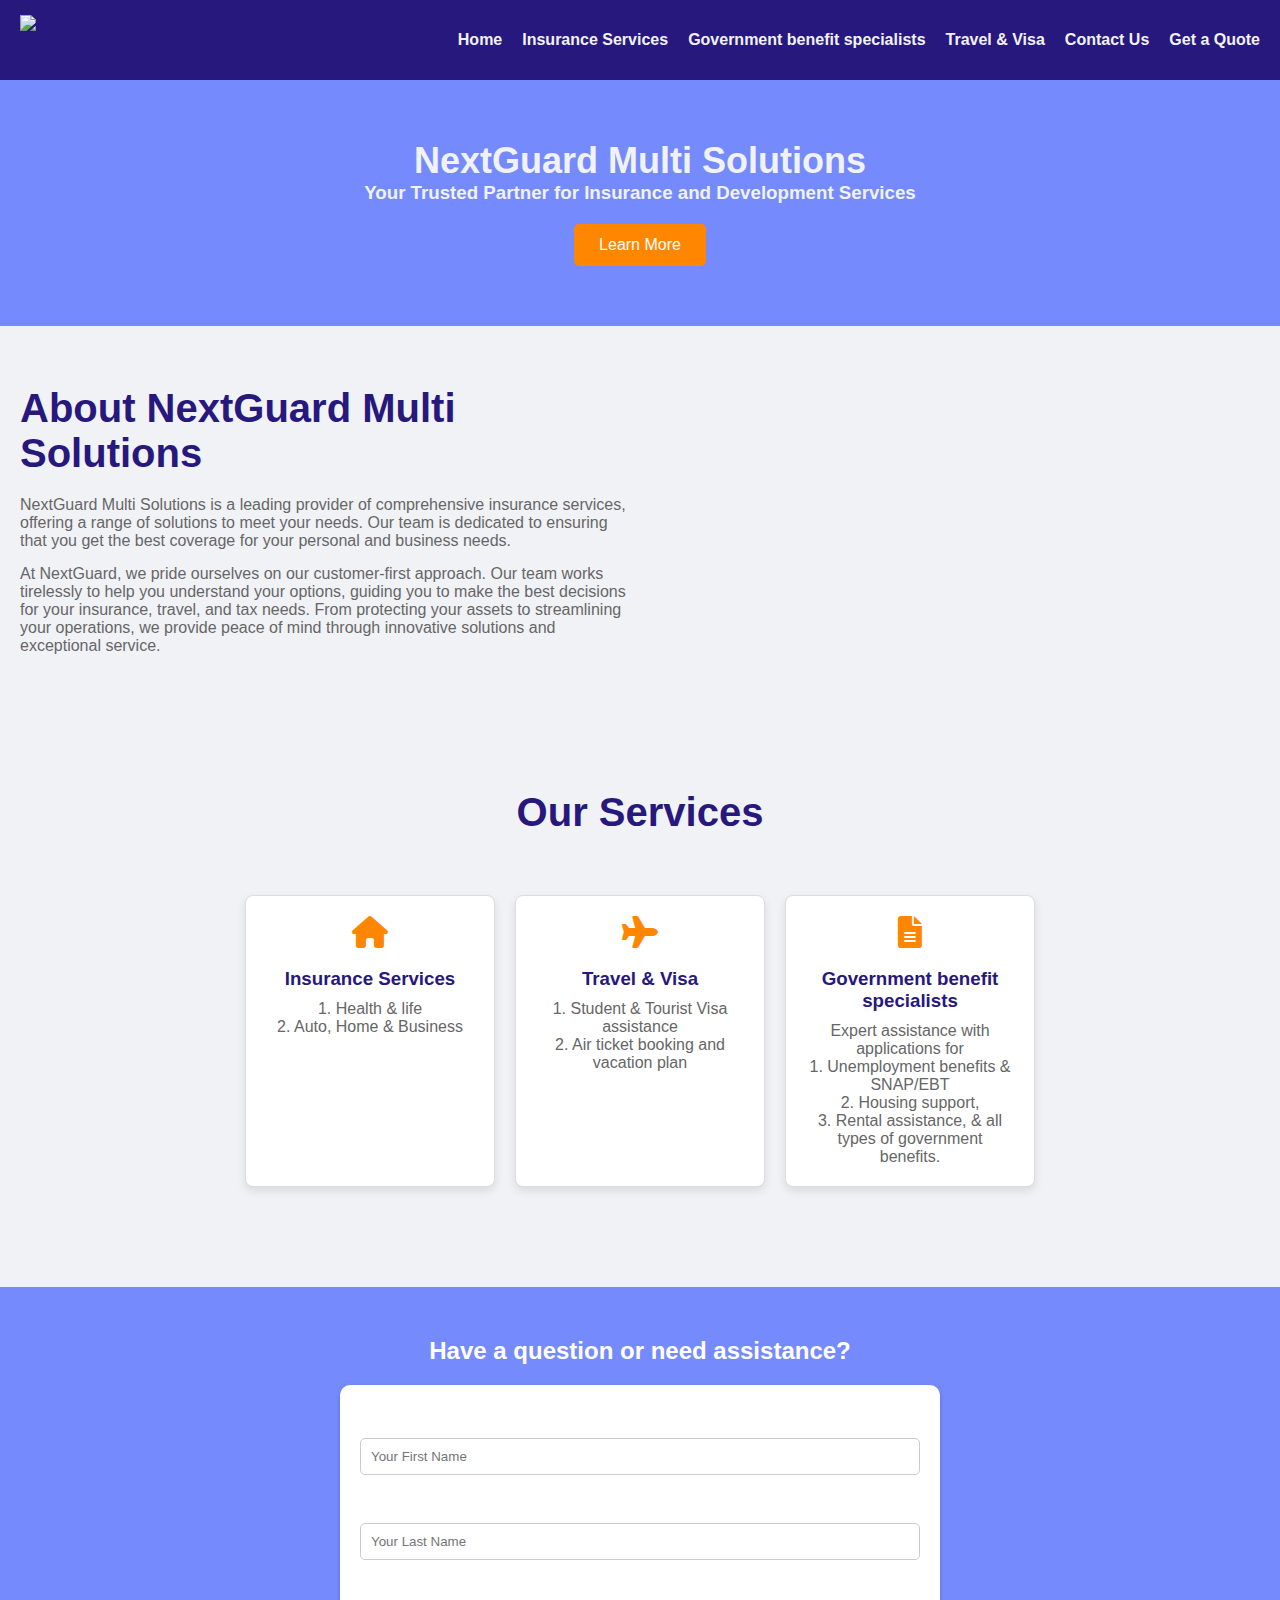
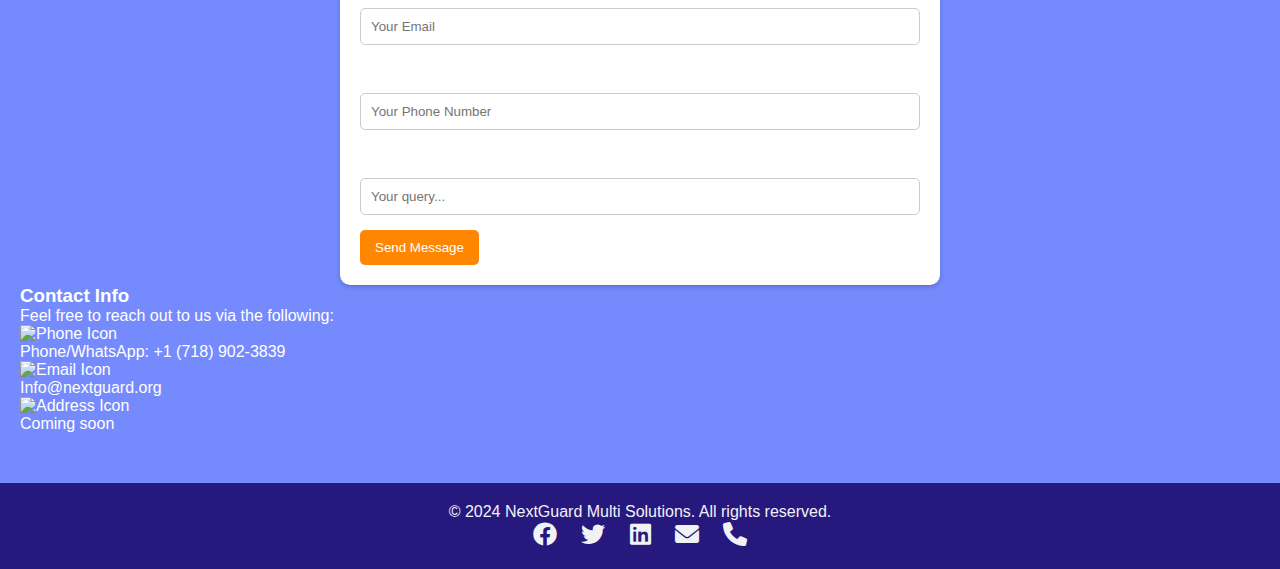
==== index.html @ 37e832e3 "Update index.html" ====
<!DOCTYPE html>
<html lang="en">

<head>
    <meta charset="UTF-8">
    <meta name="viewport" content="width=device-width, initial-scale=1.0">
    <title>NextGuard Multi Solutions</title>
    <link rel="stylesheet" href="styles.css">
    <link rel="stylesheet" href="https://cdnjs.cloudflare.com/ajax/libs/font-awesome/6.0.0-beta3/css/all.min.css">
</head>

<body>
    <!-- Header -->
    <header>
        <img src="/Users/arifulislam/Desktop/Imran Zihadi/second/logo/logo1.jpg" alt="NextGuard Logo" class="logo">

        <nav>
            <ul>
                <li><a href="#home">Home</a></li>
                <li><a href="file:///Users/arifulislam/Desktop/Imran%20Zihadi/second/insurance-services.html">Insurance
                        Services</a>
                    <ul class="dropdown">
                        <li><a href="file:///Users/arifulislam/Desktop/Imran%20Zihadi/second/insurance-services.html">Property
                                & Casualty</a></li>
                        <li><a href="file:///Users/arifulislam/Desktop/Imran%20Zihadi/second/insurance-services.html">Life
                                & Health</a></li>
                        <li><a href="#service3">Other services</a></li>
                    </ul>
                </li>
                <li><a href="#">Government benefit specialists
                    </a></li>
                <li>
                    <a href="file:///Users/arifulislam/Desktop/Imran%20Zihadi/second/travel.html">Travel & Visa</a>
                </li>
                <li><a href="#contact">Contact Us</a></li>
                <li><a href="#quote">Get a Quote</a></li>
            </ul>
        </nav>
    </header>

    <!-- Hero Section -->
    <section class="hero">
        <h1>NextGuard Multi Solutions</h1>
        <h3>Your Trusted Partner for Insurance and Development Services</h3>
        <a href="#services" class="btn-primary">Learn More</a>
    </section>

    <!-- About Us Section -->
    <section id="about-us" class="about-us">
        <div class="about-content">
            <div class="about-text">
                <h2>About NextGuard Multi Solutions</h2>
                <p>NextGuard Multi Solutions is a leading provider of comprehensive insurance services, offering a range
                    of solutions to meet your needs. Our team is dedicated to ensuring that you get the best coverage
                    for your personal and business needs.</p>
                <p>At NextGuard, we pride ourselves on our customer-first approach. Our team works tirelessly to help
                    you understand your options, guiding you to make the best decisions for your insurance, travel, and
                    tax needs. From protecting your assets to streamlining your operations, we provide peace of mind
                    through innovative solutions and exceptional service.</p>
            </div>
            <div class="about-image">

            </div>
        </div>
    </section>

    <!-- Services Section -->
    <section id="services">
        <h2>Our Services</h2>
        <div class="services-grid">
            <div class="service">
                <i class="fas fa-home"></i>
                <h3>Insurance Services</h3>
                <p>1. Health & life <br> 2. Auto, Home & Business</p>

            </div>

            <div class="service">
                <i class="fas fa-plane"></i>
                <h3>Travel & Visa</h3>
                <p>1. Student & Tourist Visa assistance <br> 2. Air ticket booking and vacation plan</p>

            </div>
            <div class="service">
                <i class="fas fa-file-alt"></i>
                <h3>Government benefit specialists</h3>
                <p>Expert assistance with applications for <br> 1. Unemployment benefits & SNAP/EBT <br> 2. Housing
                    support, <br>
                    3.
                    Rental
                    assistance, & all types of government benefits.</p>
            </div>
        </div>
    </section>


    <!-- Contact Us Section -->
    <section id="contact" class="section contact">
        <div class="container">
            <h2>Have a question or need assistance?</h2>
            <div class="contact-wrapper">
                <!-- Contact Form -->
                <div class="contact-form">
                    <form action="https://api.web3forms.com/submit" method="POST" class="form">
                        <input type="hidden" name="access_key" value="b36d9634-ead4-4b53-970e-d5a466cf0b3f">

                        <!-- Name Fields -->
                        <div class="form-group">
                            <label for="name">First Name:</label>
                            <input type="text" id="name" name="name" placeholder="Your First Name" required>
                        </div>
                        <div class="form-group">
                            <label for="last-name">Last Name:</label>
                            <input type="text" id="last-name" name="last_name" placeholder="Your Last Name" required>
                        </div>

                        <!-- Contact Information -->
                        <div class="form-group">
                            <label for="email">Email:</label>
                            <input type="email" id="email" name="email" placeholder="Your Email" required>
                        </div>
                        <div class="form-group">
                            <label for="phone">Phone:</label>
                            <input type="tel" id="phone" name="phone" placeholder="Your Phone Number">
                        </div>
                        <div class="form-group">
                            <label for="message">What do you have in mind?</label>
                            <input type="text" id="query" name="query" placeholder="Your query...">
                        </div>

                        <!-- Submit Button -->
                        <button type="submit" class="submit-btn">Send Message</button>
                    </form>
                </div>

                <!-- Contact Info Sidebar -->
                <div class="contact-info">
                    <h3>Contact Info</h3>
                    <p>Feel free to reach out to us via the following:</p>
                    <div class="contact-details">
                        <div class="contact-item">
                            <img src="https://workik-widget-assets.s3.amazonaws.com/widget-assets/images/ET21.jpg"
                                alt="Phone Icon">
                            <p>Phone/WhatsApp: +1 (718) 902-3839</p>
                        </div>
                        <div class="contact-item">
                            <img src="https://workik-widget-assets.s3.amazonaws.com/widget-assets/images/ET22.jpg"
                                alt="Email Icon">
                            <p>Info@nextguard.org</p>
                        </div>
                        <div class="contact-item">
                            <img src="https://workik-widget-assets.s3.amazonaws.com/widget-assets/images/ET23.jpg"
                                alt="Address Icon">
                            <p>Coming soon</p>
                        </div>
                    </div>
                </div>
            </div>
        </div>
    </section>



    <!-- Footer -->
    <footer>
        <p>&copy; 2024 NextGuard Multi Solutions. All rights reserved.</p>
        <div class="social-icons">
            <a href="https://www.facebook.com/bigbrother.01" target="_blank"><i class="fab fa-facebook"></i></a>
            <a href="#"><i class="fab fa-twitter"></i></a>
            <a href="https://www.linkedin.com/in/zihadi-imran-50335b57/"><i class="fab fa-linkedin"></i></a>
            <a href="mailto:Info@nextguard.org"><i class="fas fa-envelope"></i></a>
            <a href="tel:+17189023839"><i class="fas fa-phone"></i></a>


        </div>
    </footer>
</body>

</html>
---- styles.css ----
/* Global Styles */
* {
    margin: 0;
    padding: 0;
    box-sizing: border-box;
}

body {
    font-family: Arial, sans-serif;
    background-color: #f1f2f6;
    color: #27187e;
}

header {
    background-color: #27187e;
    padding: 15px 20px;
    display: flex;
    justify-content: space-between;
    align-items: center;
    position: sticky;
    top: 0;
}

.logo {
    height: 50px;
}

nav ul {
    list-style: none;
    display: flex;
    gap: 20px;
}

nav a {
    text-decoration: none;
    color: #f1f2f6;
    font-weight: bold;
}

nav a:hover {
    color: #ff8600;
}

nav .dropdown {
    display: none;
    position: absolute;
    background-color: #758bfd;
    padding: 10px;
    border-radius: 5px;
}

nav li:hover .dropdown {
    display: block;
    color: #ff8600;
}

.hero {
    text-align: center;
    padding: 60px 20px;
    background-color: #758bfd;
    color: #f1f2f6;
}

.hero h1 {
    font-size: 36px;
}

.btn-primary {
    padding: 12px 25px;
    background-color: #ff8600;
    color: #fff;
    border-radius: 5px;
    text-decoration: none;
    margin-top: 20px;
    display: inline-block;
}

.btn-primary:hover {
    background-color: #27187e;
    color: #f1f2f6;
}

/* About Us Section */
.about-us {
    padding: 60px 20px;
    background-color: #f1f2f6; /* Light background color */
}

.about-content {
    display: flex;
    align-items: center; /* Vertically center the content */
    justify-content: space-between; /* Space out the text and image */
    flex-wrap: wrap; /* Allow wrapping for smaller screens */
}

.about-text {
    flex: 1;
    padding-right: 20px; /* Space between text and image */
}

.about-text h2 {
    color: #27187e; /* Dark blue for the heading */
    font-size: 2.5em;
    margin-bottom: 20px;
}

.about-text p {
    color: #666; /* Gray for the description text */
    margin-bottom: 15px;
}

.about-image {
    flex: 1;
}

.about-image img {
    max-width: 100%; /* Responsive image */
    border-radius: 8px; /* Rounded corners for the image */
}


.services-grid {
    display: flex;
    justify-content: space-around;
    padding: 40px;
    background-color: #f1f2f6;
}

.service {
    text-align: center;
    width: 220px;
}

.service i {
    font-size: 50px;
    color: #27187e;
}

.btn-secondary {
    padding: 10px 20px;
    background-color: #ff8600;
    color: #fff;
    text-decoration: none;
    border-radius: 5px;
    margin-top: 10px;
    display: inline-block;
}

.btn-secondary:hover {
    background-color: #27187e;
    color: #f1f2f6;
}

.section {
    padding: 50px 20px;
    background-color: #f1f2f6; /* Light background for contrast */
}



/* Services Section */
#services {
    background-color: #f1f2f6; /* Light background color for contrast */
    padding: 60px 20px;
    text-align: center;
}

#services h2 {
    color: #27187e; /* Dark blue for the heading */
    font-size: 2.5em;
    margin-bottom: 20px;
}

.services-grid {
    display: flex;
    justify-content: center;
    flex-wrap: wrap; /* Allows items to wrap to the next line on smaller screens */
    gap: 20px; /* Space between service cards */
}

.service {
    background-color: #ffffff; /* White background for service cards */
    border: 1px solid #ddd; /* Light border for separation */
    border-radius: 8px; /* Rounded corners */
    padding: 20px;
    width: 250px; /* Fixed width for uniformity */
    box-shadow: 0 4px 10px rgba(0, 0, 0, 0.1); /* Subtle shadow effect */
    transition: transform 0.3s; /* Smooth hover effect */
}

.service:hover {
    transform: translateY(-5px); /* Slight lift effect on hover */
}

.service i {
    font-size: 2em; /* Icon size */
    color: #ff8600; /* Accent color for icons */
    margin-bottom: 10px;
}

.service h3 {
    color: #27187e; /* Dark blue for service titles */
    margin: 10px 0;
}

.service p {
    color: #666; /* Gray for the description text */
}



.btn-secondary {
    display: inline-block;
    background-color: #758bfd; /* Soft blue for buttons */
    color: #fff; /* White text */
    padding: 10px 15px;
    border-radius: 5px; /* Rounded corners for buttons */
    text-decoration: none; /* No underline */
    transition: background-color 0.3s; /* Smooth transition for hover effect */
}

.btn-secondary:hover {
    background-color: #27187e; /* Darker blue on hover */
}


.contact {
    background-color: #758bfd; /* Primary color for the contact section */
    color: white; /* Text color for better visibility */
}

.contact h2 {
    text-align: center;
    margin-bottom: 20px;
}

.contact form {
    max-width: 600px;
    margin: 0 auto;
    background: white;
    padding: 20px;
    border-radius: 10px;
    box-shadow: 0 2px 5px rgba(0, 0, 0, 0.2);
}

.contact label {
    display: block;
    margin: 10px 0 5px;
}

.contact input,
.contact textarea {
    width: 100%;
    padding: 10px;
    margin-bottom: 15px;
    border: 1px solid #ccc;
    border-radius: 5px;
}

.contact button {
    background-color: #ff8600; /* A contrasting color for the button */
    color: white;
    padding: 10px 15px;
    border: none;
    border-radius: 5px;
    cursor: pointer;
}

.contact button:hover {
    background-color: #27187e; /* Darker shade for hover effect */
}




footer {
    background-color: #27187e;
    color: #f1f2f6;
    text-align: center;
    padding: 20px;
}

.social-icons a {
    margin: 0 10px;
    color: #f1f2f6;
    font-size: 24px;
}

/* Responsive Mobile Navigation */
.hamburger {
    display: none;
    font-size: 30px;
    color: #f1f2f6;
    cursor: pointer;
}

/* Media Query for Mobile */
@media (max-width: 768px) {
    nav ul {
        display: none;
        flex-direction: column;
        width: 100%;
        background-color: #27187e;
        position: absolute;
        top: 70px; /* Adjust depending on header height */
        left: 0;
    }

    nav ul.active {
        display: flex;
    }

    nav ul li {
        text-align: center;
        padding: 15px 0;
    }

    .hamburger {
        display: block;
    }

    nav .dropdown {
        position: static; /* Dropdown inside mobile menu */
    }

    .hero h1 {
        font-size: 28px;
    }

    .about-content {
        flex-direction: column; /* Stack the about section content */
    }

    .services-grid {
        flex-direction: column; /* Stack services vertically */
        align-items: center;
    }

    .service {
        width: 100%; /* Full width for services */
        margin-bottom: 20px;
    }
}
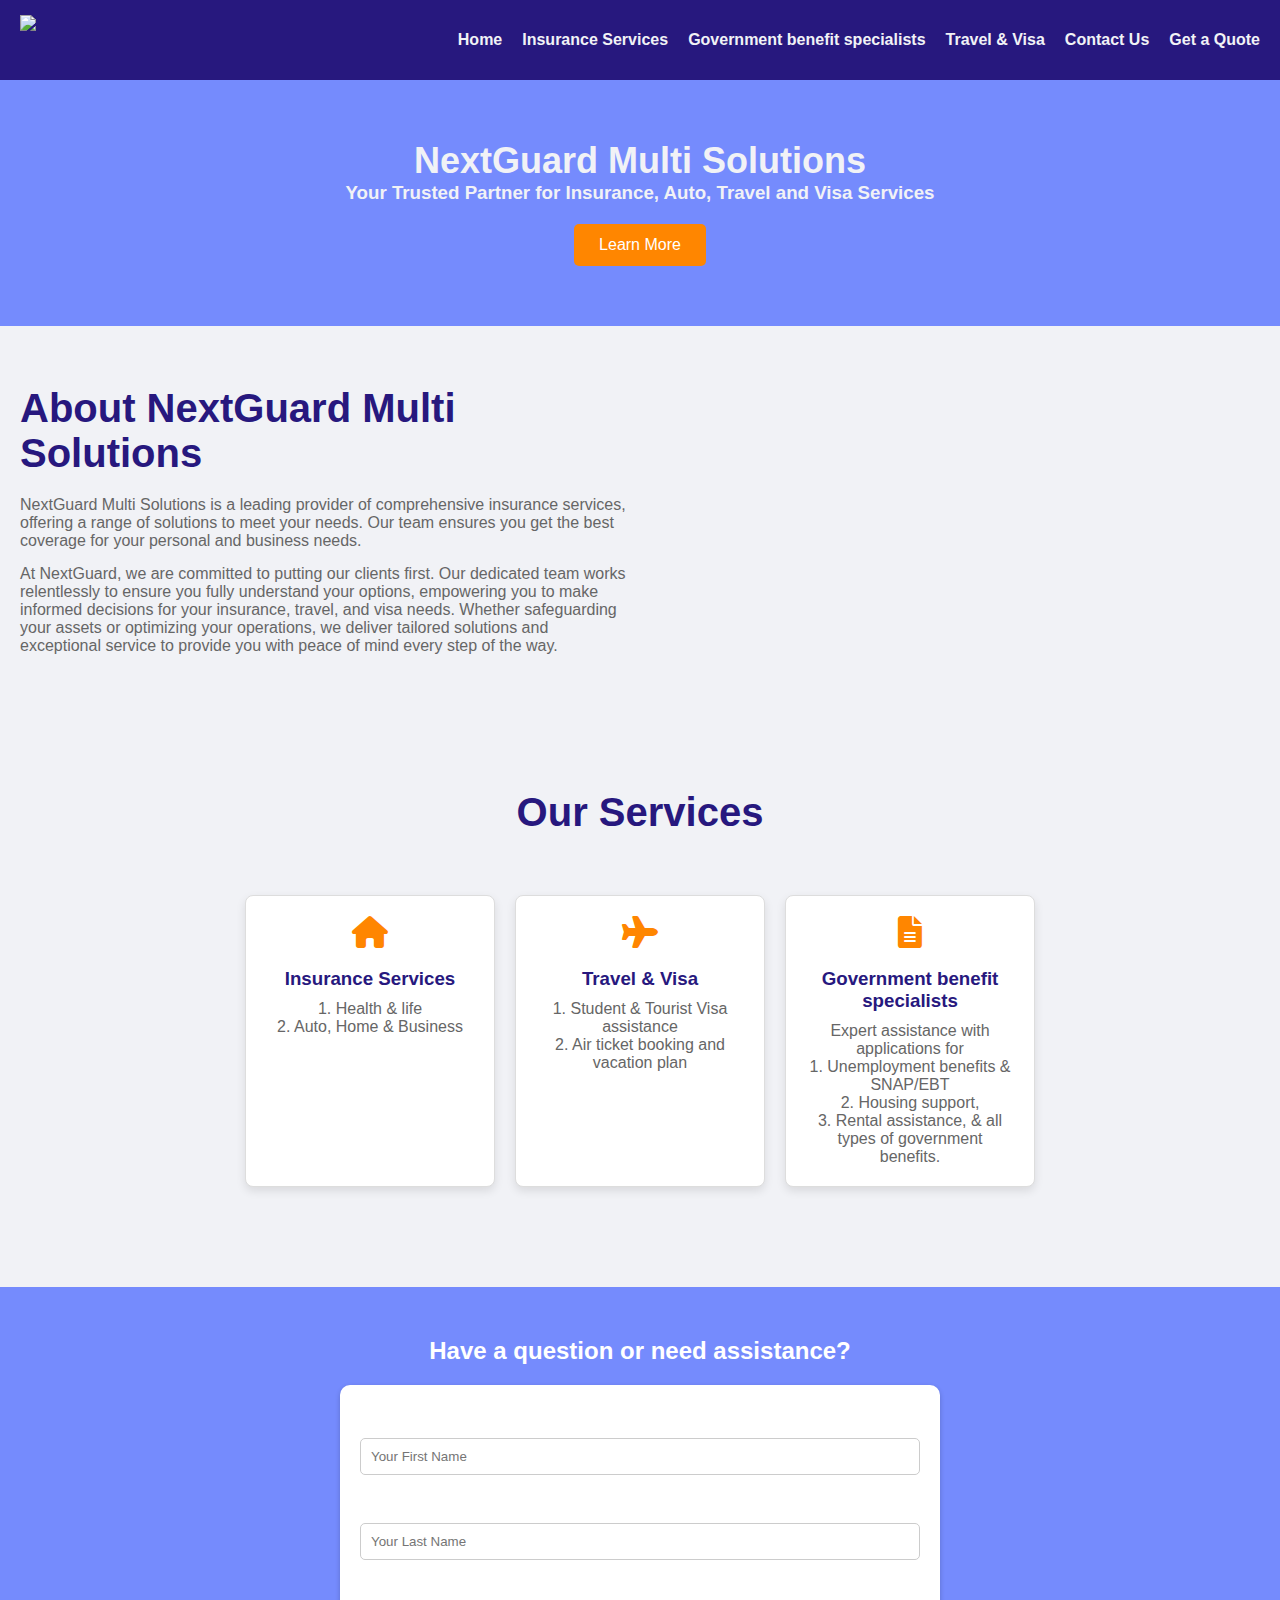
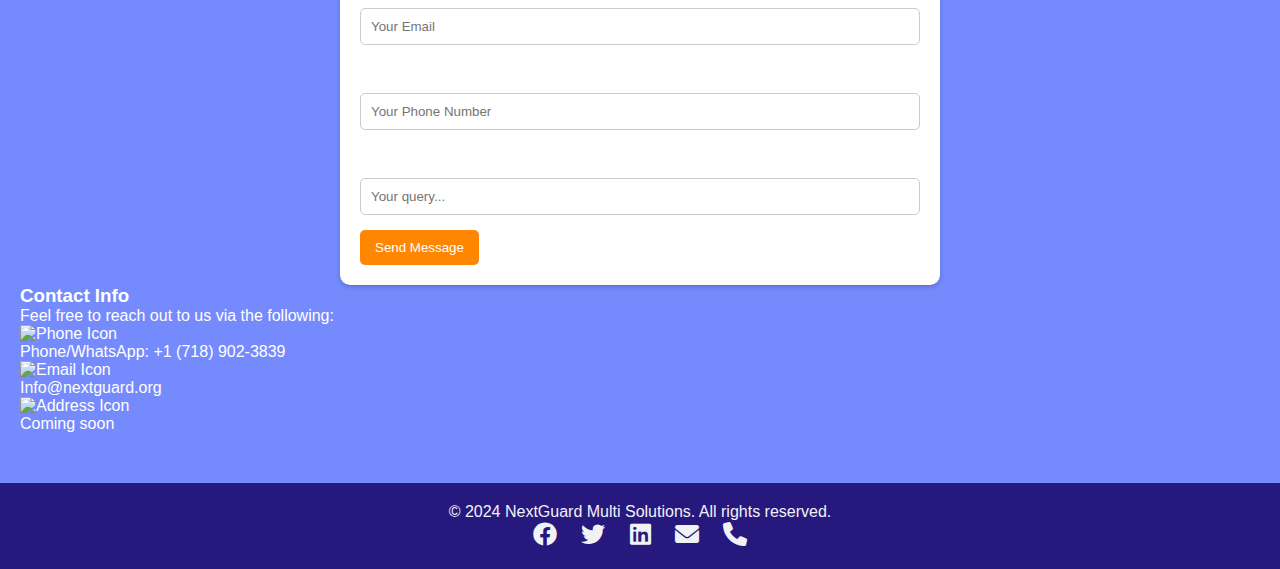
==== commit f7eae65e: "Update index.html" ====
--- a/index.html
+++ b/index.html
@@ -41,7 +41,7 @@
     <!-- Hero Section -->
     <section class="hero">
         <h1>NextGuard Multi Solutions</h1>
-        <h3>Your Trusted Partner for Insurance and Development Services</h3>
+        <h3>Your Trusted Partner for Insurance, Auto, Travel and Visa Services</h3>
         <a href="#services" class="btn-primary">Learn More</a>
     </section>
 
@@ -51,12 +51,10 @@
             <div class="about-text">
                 <h2>About NextGuard Multi Solutions</h2>
                 <p>NextGuard Multi Solutions is a leading provider of comprehensive insurance services, offering a range
-                    of solutions to meet your needs. Our team is dedicated to ensuring that you get the best coverage
+                    of solutions to meet your needs. Our team ensures you get the best coverage
                     for your personal and business needs.</p>
-                <p>At NextGuard, we pride ourselves on our customer-first approach. Our team works tirelessly to help
-                    you understand your options, guiding you to make the best decisions for your insurance, travel, and
-                    tax needs. From protecting your assets to streamlining your operations, we provide peace of mind
-                    through innovative solutions and exceptional service.</p>
+                <p>At NextGuard, we are committed to putting our clients first. Our dedicated team works relentlessly to ensure you fully understand your options, empowering you to make informed decisions for your insurance, travel, and visa needs.
+                    Whether safeguarding your assets or optimizing your operations, we deliver tailored solutions and exceptional service to provide you with peace of mind every step of the way.</p>
             </div>
             <div class="about-image">
 
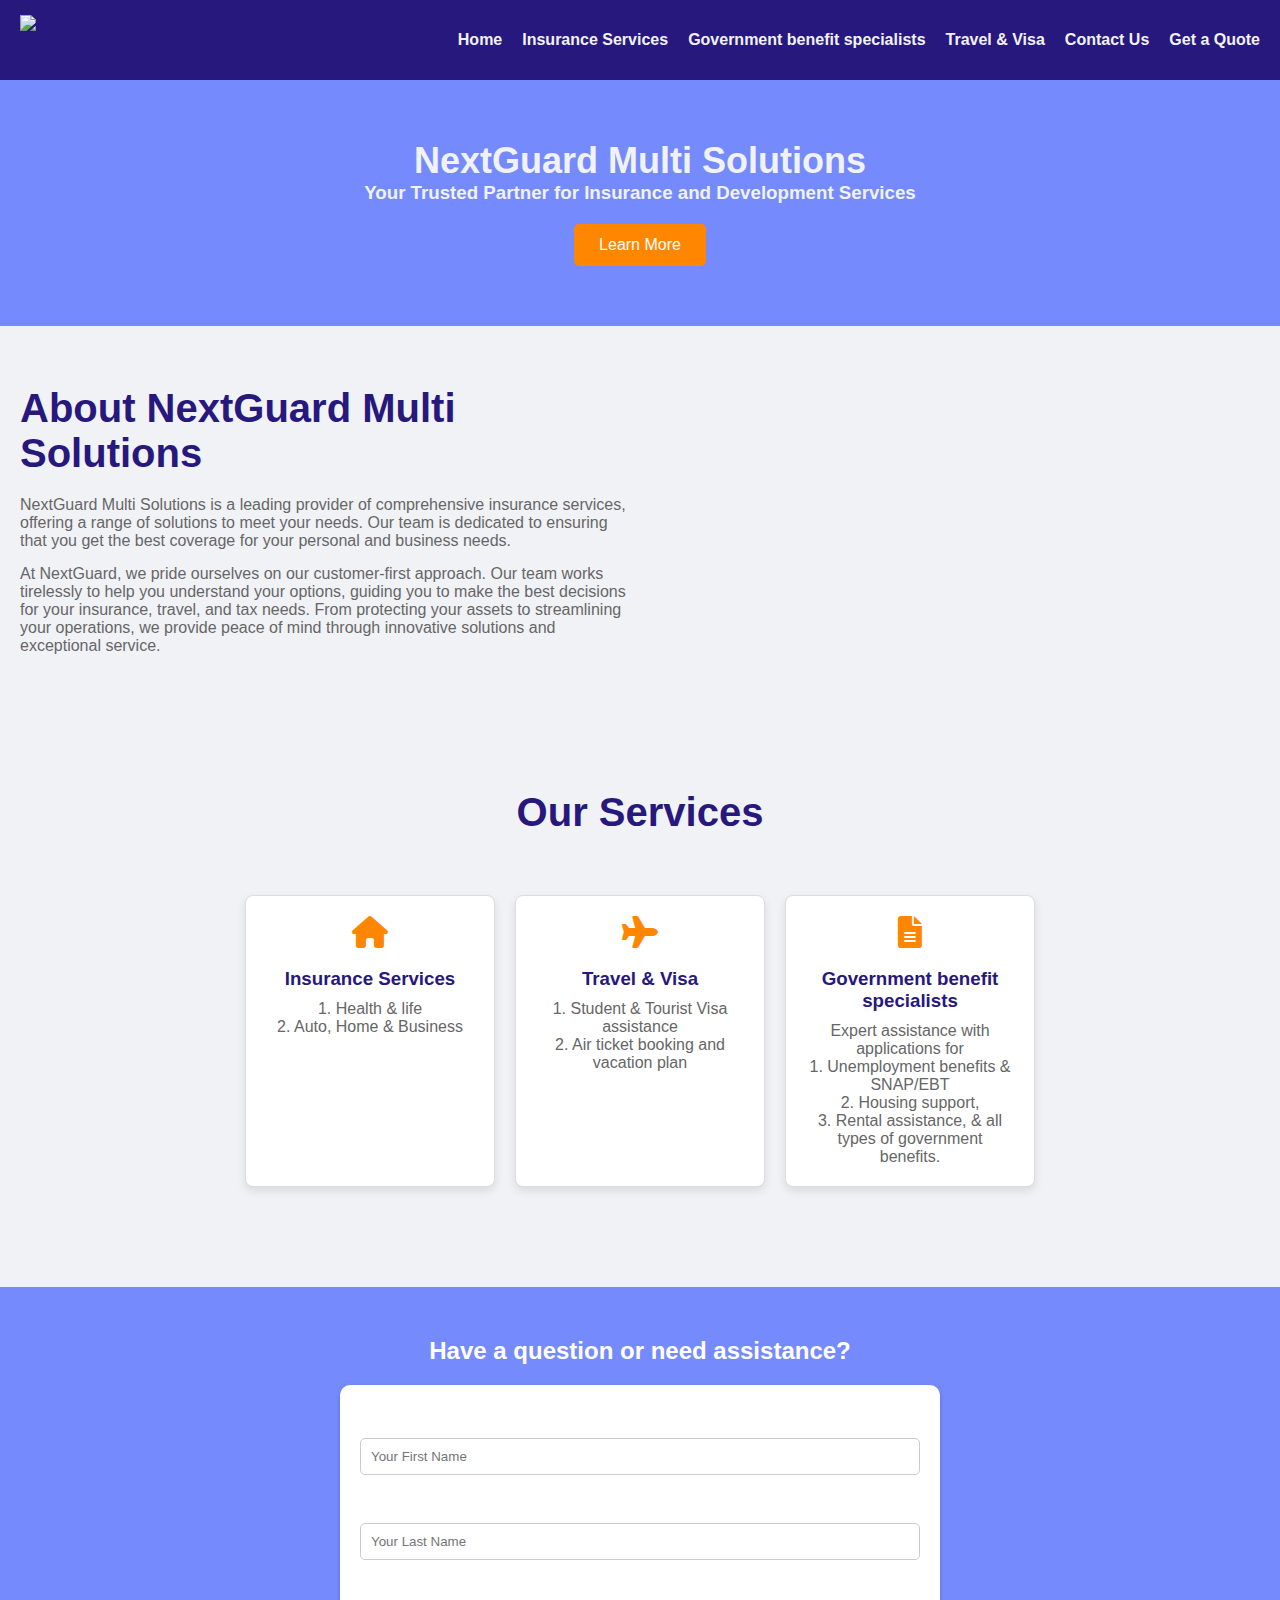
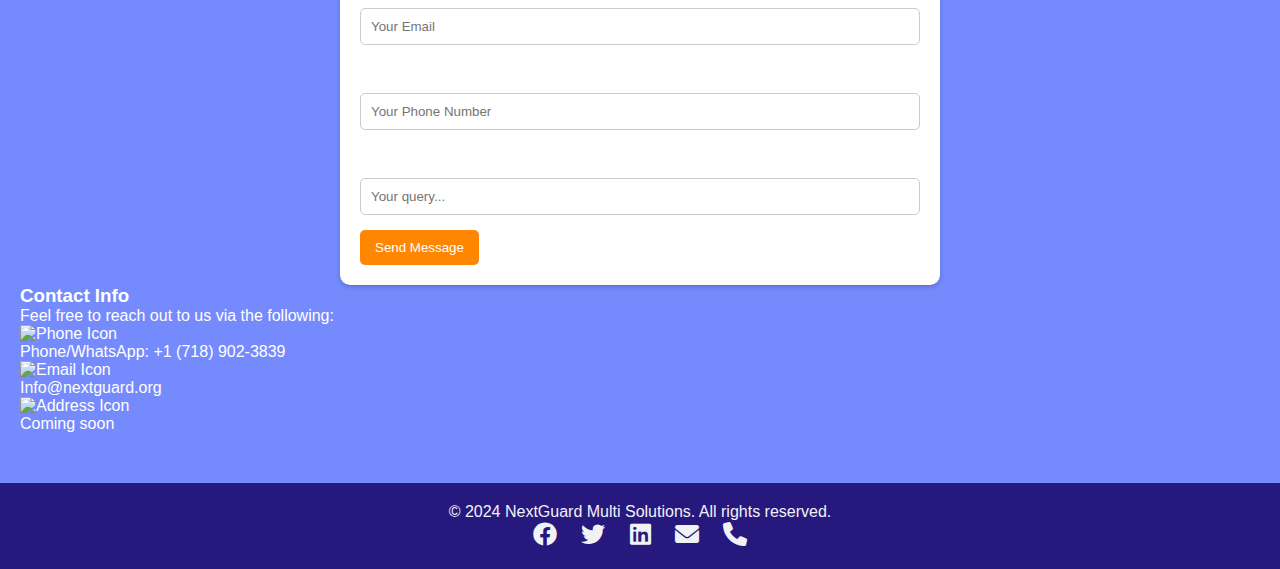
==== commit 8efbeed4: "Update index.html" ====
--- a/index.html
+++ b/index.html
@@ -13,7 +13,6 @@
     <!-- Header -->
     <header>
         <img src="/Users/arifulislam/Desktop/Imran Zihadi/second/logo/logo1.jpg" alt="NextGuard Logo" class="logo">
-
         <nav>
             <ul>
                 <li><a href="#home">Home</a></li>
@@ -41,7 +40,7 @@
     <!-- Hero Section -->
     <section class="hero">
         <h1>NextGuard Multi Solutions</h1>
-        <h3>Your Trusted Partner for Insurance, Auto, Travel and Visa Services</h3>
+        <h3>Your Trusted Partner for Insurance and Development Services</h3>
         <a href="#services" class="btn-primary">Learn More</a>
     </section>
 
@@ -51,10 +50,12 @@
             <div class="about-text">
                 <h2>About NextGuard Multi Solutions</h2>
                 <p>NextGuard Multi Solutions is a leading provider of comprehensive insurance services, offering a range
-                    of solutions to meet your needs. Our team ensures you get the best coverage
+                    of solutions to meet your needs. Our team is dedicated to ensuring that you get the best coverage
                     for your personal and business needs.</p>
-                <p>At NextGuard, we are committed to putting our clients first. Our dedicated team works relentlessly to ensure you fully understand your options, empowering you to make informed decisions for your insurance, travel, and visa needs.
-                    Whether safeguarding your assets or optimizing your operations, we deliver tailored solutions and exceptional service to provide you with peace of mind every step of the way.</p>
+                <p>At NextGuard, we pride ourselves on our customer-first approach. Our team works tirelessly to help
+                    you understand your options, guiding you to make the best decisions for your insurance, travel, and
+                    tax needs. From protecting your assets to streamlining your operations, we provide peace of mind
+                    through innovative solutions and exceptional service.</p>
             </div>
             <div class="about-image">
 
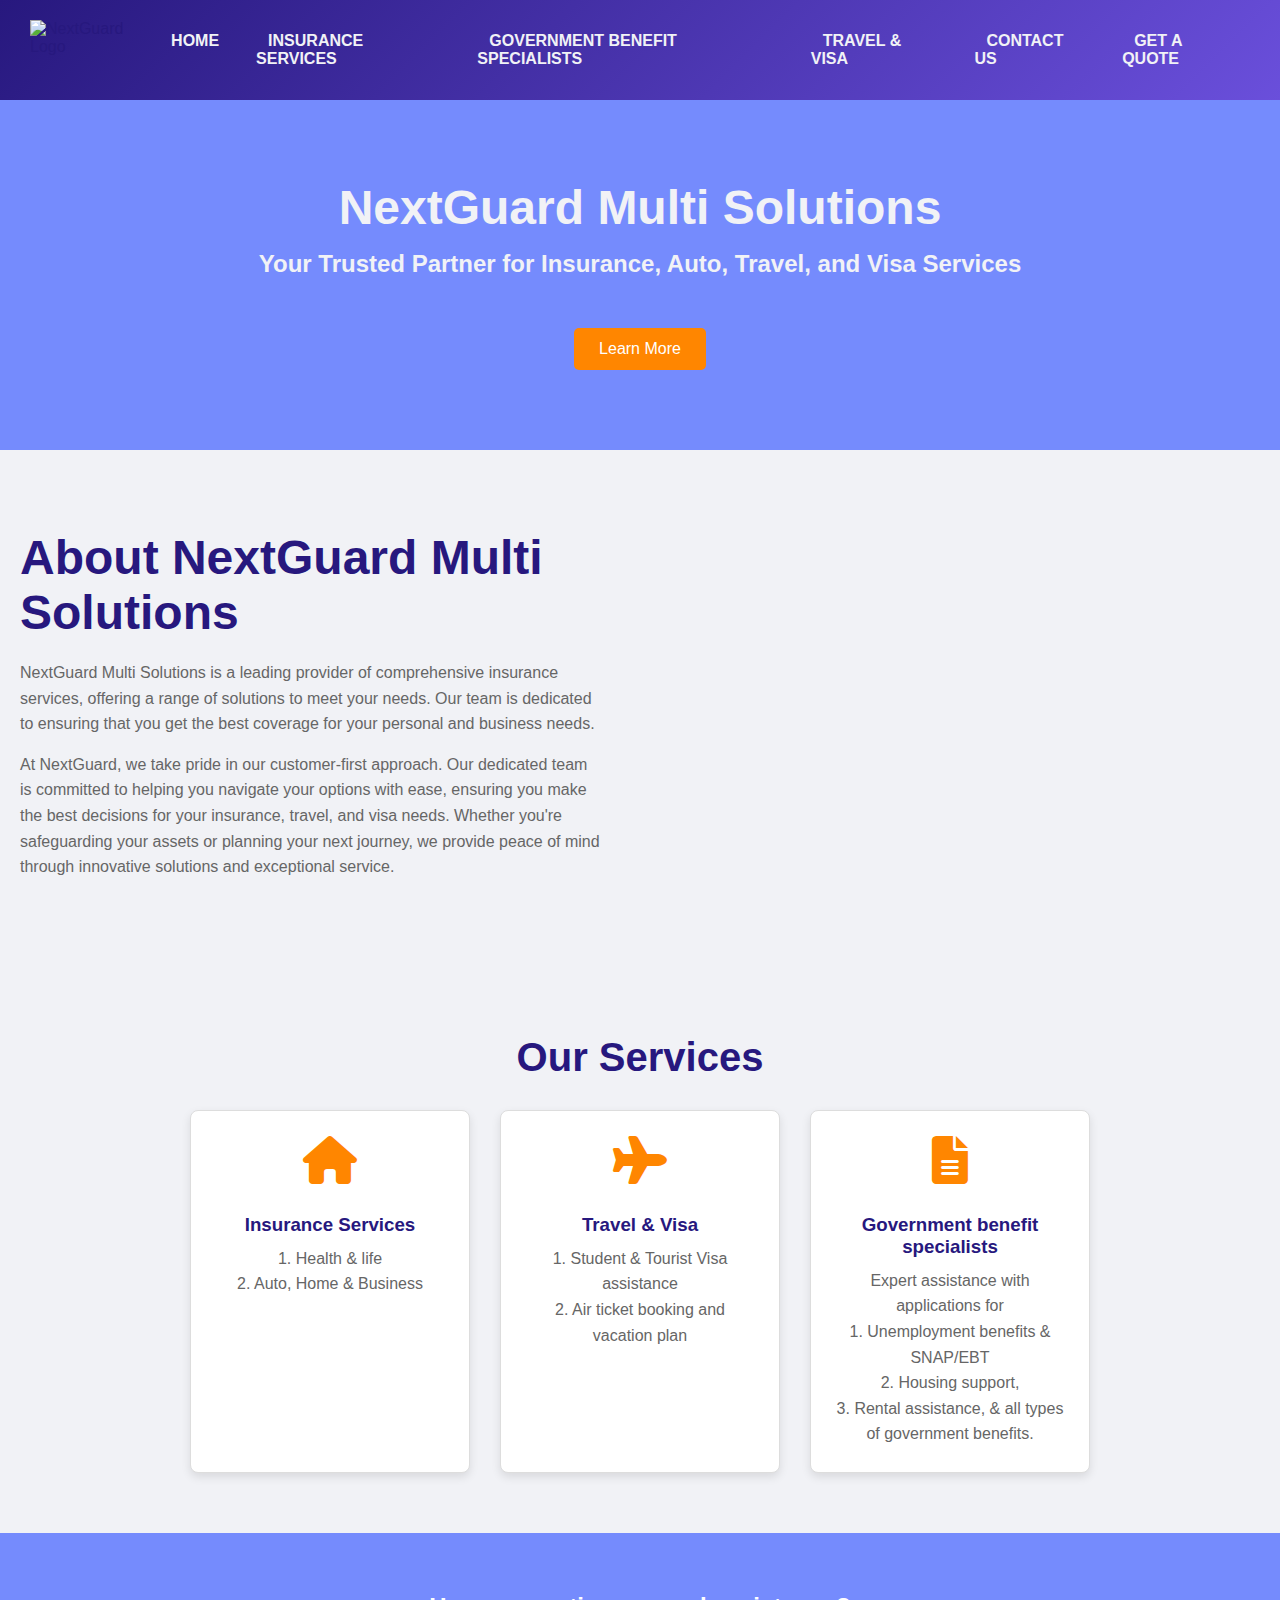
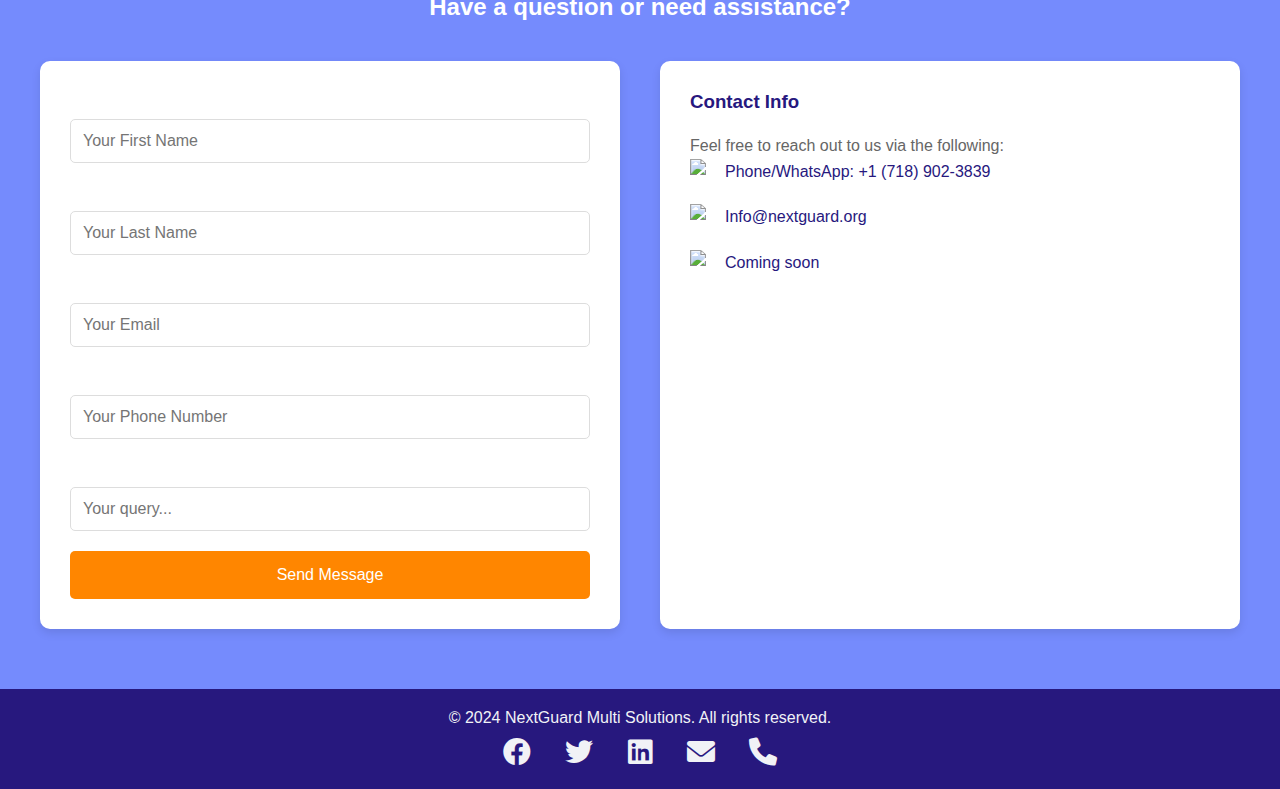
==== commit f5d3c35f: "Update index.html" ====
--- a/index.html
+++ b/index.html
@@ -40,7 +40,7 @@
     <!-- Hero Section -->
     <section class="hero">
         <h1>NextGuard Multi Solutions</h1>
-        <h3>Your Trusted Partner for Insurance and Development Services</h3>
+        <h3>Your Trusted Partner for Insurance, Auto, Travel, and Visa Services</h3>
         <a href="#services" class="btn-primary">Learn More</a>
     </section>
 
@@ -52,10 +52,8 @@
                 <p>NextGuard Multi Solutions is a leading provider of comprehensive insurance services, offering a range
                     of solutions to meet your needs. Our team is dedicated to ensuring that you get the best coverage
                     for your personal and business needs.</p>
-                <p>At NextGuard, we pride ourselves on our customer-first approach. Our team works tirelessly to help
-                    you understand your options, guiding you to make the best decisions for your insurance, travel, and
-                    tax needs. From protecting your assets to streamlining your operations, we provide peace of mind
-                    through innovative solutions and exceptional service.</p>
+                <p>At NextGuard, we take pride in our customer-first approach. Our dedicated team is committed to helping you navigate your options with ease, ensuring you make the best decisions for your insurance, travel, and visa needs.
+                    Whether you're safeguarding your assets or planning your next journey, we provide peace of mind through innovative solutions and exceptional service.</p>
             </div>
             <div class="about-image">
 
--- a/styles.css
+++ b/styles.css
@@ -12,33 +12,38 @@
 }
 
 header {
-    background-color: #27187e;
-    padding: 15px 20px;
+    background: linear-gradient(135deg, #27187e 0%, #6a4fdb 100%);
+    padding: 20px 30px;
     display: flex;
     justify-content: space-between;
     align-items: center;
     position: sticky;
     top: 0;
+    z-index: 10;
 }
 
 .logo {
-    height: 50px;
+    height: 60px; /* Adjusted for better visibility */
+    width: auto;
 }
 
 nav ul {
     list-style: none;
     display: flex;
-    gap: 20px;
+    gap: 25px;
 }
 
 nav a {
     text-decoration: none;
     color: #f1f2f6;
     font-weight: bold;
+    text-transform: uppercase;
+    padding: 8px 12px;
 }
 
 nav a:hover {
     color: #ff8600;
+    border-bottom: 2px solid #ff8600; /* Underline effect on hover */
 }
 
 nav .dropdown {
@@ -47,22 +52,36 @@
     background-color: #758bfd;
     padding: 10px;
     border-radius: 5px;
+    box-shadow: 0 4px 6px rgba(0, 0, 0, 0.1);
 }
 
 nav li:hover .dropdown {
     display: block;
-    color: #ff8600;
-}
-
+    animation: fadeIn 0.3s ease-in-out; /* Smooth fade-in effect */
+}
+
+@keyframes fadeIn {
+    from { opacity: 0; }
+    to { opacity: 1; }
+}
+
+/* Hero Section */
 .hero {
     text-align: center;
-    padding: 60px 20px;
+    padding: 80px 20px;
     background-color: #758bfd;
     color: #f1f2f6;
 }
 
 .hero h1 {
-    font-size: 36px;
+    font-size: 48px;
+    margin-bottom: 15px;
+    font-weight: bold;
+}
+
+.hero h3 {
+    font-size: 24px;
+    margin-bottom: 30px;
 }
 
 .btn-primary {
@@ -73,6 +92,7 @@
     text-decoration: none;
     margin-top: 20px;
     display: inline-block;
+    transition: background-color 0.3s ease;
 }
 
 .btn-primary:hover {
@@ -82,197 +102,230 @@
 
 /* About Us Section */
 .about-us {
-    padding: 60px 20px;
-    background-color: #f1f2f6; /* Light background color */
+    padding: 80px 20px;
+    background-color: #f1f2f6;
 }
 
 .about-content {
     display: flex;
-    align-items: center; /* Vertically center the content */
-    justify-content: space-between; /* Space out the text and image */
-    flex-wrap: wrap; /* Allow wrapping for smaller screens */
+    align-items: center;
+    justify-content: space-between;
+    flex-wrap: wrap;
 }
 
 .about-text {
     flex: 1;
-    padding-right: 20px; /* Space between text and image */
+    padding-right: 40px;
 }
 
 .about-text h2 {
-    color: #27187e; /* Dark blue for the heading */
-    font-size: 2.5em;
+    color: #27187e;
+    font-size: 3em;
     margin-bottom: 20px;
 }
 
 .about-text p {
-    color: #666; /* Gray for the description text */
+    color: #666;
+    line-height: 1.6;
     margin-bottom: 15px;
 }
 
 .about-image {
     flex: 1;
+    padding-left: 40px;
 }
 
 .about-image img {
-    max-width: 100%; /* Responsive image */
-    border-radius: 8px; /* Rounded corners for the image */
-}
-
+    max-width: 100%;
+    border-radius: 10px;
+}
+
+/* Services Section */
+#services {
+    background-color: #f1f2f6;
+    padding: 60px 20px;
+    text-align: center;
+}
+
+#services h2 {
+    color: #27187e;
+    font-size: 2.5em;
+    margin-bottom: 30px;
+}
 
 .services-grid {
     display: flex;
-    justify-content: space-around;
-    padding: 40px;
-    background-color: #f1f2f6;
+    justify-content: center;
+    flex-wrap: wrap;
+    gap: 30px;
 }
 
 .service {
-    text-align: center;
-    width: 220px;
+    background-color: #fff;
+    border: 1px solid #ddd;
+    border-radius: 8px;
+    padding: 25px;
+    width: 280px;
+    text-align: center;
+    box-shadow: 0 4px 10px rgba(0, 0, 0, 0.1);
+    transition: transform 0.3s ease, box-shadow 0.3s ease;
+}
+
+.service:hover {
+    transform: translateY(-5px);
+    box-shadow: 0 10px 20px rgba(0, 0, 0, 0.15); /* Stronger shadow effect */
 }
 
 .service i {
-    font-size: 50px;
-    color: #27187e;
+    font-size: 3em;
+    color: #ff8600;
+    margin-bottom: 20px;
+}
+
+.service h3 {
+    color: #27187e;
+    margin: 10px 0;
+}
+
+.service p {
+    color: #666;
+    line-height: 1.6;
 }
 
 .btn-secondary {
-    padding: 10px 20px;
-    background-color: #ff8600;
+    display: inline-block;
+    background-color: #758bfd;
     color: #fff;
+    padding: 12px 20px;
+    border-radius: 5px;
     text-decoration: none;
-    border-radius: 5px;
-    margin-top: 10px;
-    display: inline-block;
+    transition: background-color 0.3s ease;
 }
 
 .btn-secondary:hover {
     background-color: #27187e;
-    color: #f1f2f6;
-}
-
-.section {
-    padding: 50px 20px;
-    background-color: #f1f2f6; /* Light background for contrast */
-}
-
-
-
-/* Services Section */
-#services {
-    background-color: #f1f2f6; /* Light background color for contrast */
+}
+
+/* Contact Section */
+.contact {
+    background-color: #758bfd;
+    color: white;
     padding: 60px 20px;
-    text-align: center;
-}
-
-#services h2 {
-    color: #27187e; /* Dark blue for the heading */
-    font-size: 2.5em;
+}
+
+.contact h2 {
+    text-align: center;
+    margin-bottom: 40px;
+}
+
+.contact-wrapper {
+    display: flex;
+    justify-content: space-between;
+    gap: 40px;
+    max-width: 1200px;
+    margin: 0 auto;
+    flex-wrap: wrap; /* Ensures it stacks on small screens */
+}
+
+.contact-form {
+    flex: 1;
+    background: #fff;
+    padding: 30px;
+    border-radius: 10px;
+    box-shadow: 0 4px 10px rgba(0, 0, 0, 0.1);
+}
+
+.contact-form label {
+    display: block;
+    margin-bottom: 10px;
+    font-weight: bold;
+}
+
+.contact-form input,
+.contact-form textarea {
+    width: 100%;
+    padding: 12px;
     margin-bottom: 20px;
-}
-
-.services-grid {
-    display: flex;
-    justify-content: center;
-    flex-wrap: wrap; /* Allows items to wrap to the next line on smaller screens */
-    gap: 20px; /* Space between service cards */
-}
-
-.service {
-    background-color: #ffffff; /* White background for service cards */
-    border: 1px solid #ddd; /* Light border for separation */
-    border-radius: 8px; /* Rounded corners */
-    padding: 20px;
-    width: 250px; /* Fixed width for uniformity */
-    box-shadow: 0 4px 10px rgba(0, 0, 0, 0.1); /* Subtle shadow effect */
-    transition: transform 0.3s; /* Smooth hover effect */
-}
-
-.service:hover {
-    transform: translateY(-5px); /* Slight lift effect on hover */
-}
-
-.service i {
-    font-size: 2em; /* Icon size */
-    color: #ff8600; /* Accent color for icons */
-    margin-bottom: 10px;
-}
-
-.service h3 {
-    color: #27187e; /* Dark blue for service titles */
-    margin: 10px 0;
-}
-
-.service p {
-    color: #666; /* Gray for the description text */
-}
-
-
-
-.btn-secondary {
-    display: inline-block;
-    background-color: #758bfd; /* Soft blue for buttons */
-    color: #fff; /* White text */
-    padding: 10px 15px;
-    border-radius: 5px; /* Rounded corners for buttons */
-    text-decoration: none; /* No underline */
-    transition: background-color 0.3s; /* Smooth transition for hover effect */
-}
-
-.btn-secondary:hover {
-    background-color: #27187e; /* Darker blue on hover */
-}
-
-
-.contact {
-    background-color: #758bfd; /* Primary color for the contact section */
-    color: white; /* Text color for better visibility */
-}
-
-.contact h2 {
-    text-align: center;
+    border: 1px solid #ddd;
+    border-radius: 5px;
+    font-size: 16px;
+}
+
+.contact-form button {
+    background-color: #ff8600;
+    color: white;
+    padding: 15px 30px;
+    border: none;
+    border-radius: 5px;
+    cursor: pointer;
+    font-size: 16px;
+    width: 100%;
+}
+
+.contact-form button:hover {
+    background-color: #27187e;
+}
+
+/* Contact Info Sidebar */
+.contact-info {
+    flex: 1;
+    background: #fff;
+    padding: 30px;
+    border-radius: 10px;
+    box-shadow: 0 4px 10px rgba(0, 0, 0, 0.1);
+}
+
+.contact-info h3 {
+    color: #27187e;
     margin-bottom: 20px;
 }
 
-.contact form {
-    max-width: 600px;
-    margin: 0 auto;
-    background: white;
-    padding: 20px;
-    border-radius: 10px;
-    box-shadow: 0 2px 5px rgba(0, 0, 0, 0.2);
-}
-
-.contact label {
-    display: block;
-    margin: 10px 0 5px;
-}
-
-.contact input,
-.contact textarea {
-    width: 100%;
-    padding: 10px;
-    margin-bottom: 15px;
-    border: 1px solid #ccc;
-    border-radius: 5px;
-}
-
-.contact button {
-    background-color: #ff8600; /* A contrasting color for the button */
-    color: white;
-    padding: 10px 15px;
-    border: none;
-    border-radius: 5px;
-    cursor: pointer;
-}
-
-.contact button:hover {
-    background-color: #27187e; /* Darker shade for hover effect */
-}
-
-
-
-
+.contact-info p {
+    color: #666;
+    line-height: 1.6;
+}
+
+.contact-details {
+    display: flex;
+    flex-direction: column;
+    gap: 20px;
+}
+
+.contact-item {
+    display: flex;
+    align-items: center;
+    gap: 10px;
+}
+
+.contact-item img {
+    width: 25px;
+    height: 25px;
+    object-fit: contain;
+}
+
+.contact-item p {
+    color: #27187e;
+    font-size: 16px;
+}
+
+@media (max-width: 768px) {
+    .contact-wrapper {
+        flex-direction: column; /* Stack form and contact info */
+        gap: 30px; /* Increase gap for better spacing */
+    }
+
+    .contact-form, .contact-info {
+        flex: none;
+        width: 100%;
+    }
+
+    .contact h2 {
+        font-size: 28px; /* Adjust heading size on small screens */
+    }
+}
+
+
+/* Footer */
 footer {
     background-color: #27187e;
     color: #f1f2f6;
@@ -281,9 +334,13 @@
 }
 
 .social-icons a {
-    margin: 0 10px;
-    color: #f1f2f6;
-    font-size: 24px;
+    margin: 0 15px;
+    color: #f1f2f6;
+    font-size: 28px;
+}
+
+footer p {
+    margin-bottom: 10px;
 }
 
 /* Responsive Mobile Navigation */
@@ -294,7 +351,6 @@
     cursor: pointer;
 }
 
-/* Media Query for Mobile */
 @media (max-width: 768px) {
     nav ul {
         display: none;
@@ -302,8 +358,9 @@
         width: 100%;
         background-color: #27187e;
         position: absolute;
-        top: 70px; /* Adjust depending on header height */
+        top: 70px;
         left: 0;
+        padding: 20px 0;
     }
 
     nav ul.active {
@@ -319,25 +376,21 @@
         display: block;
     }
 
-    nav .dropdown {
-        position: static; /* Dropdown inside mobile menu */
-    }
-
     .hero h1 {
-        font-size: 28px;
+        font-size: 32px;
+    }
+
+    .services-grid {
+        flex-direction: column;
+        align-items: center;
+    }
+
+    .service {
+        width: 100%;
+        margin-bottom: 20px;
     }
 
     .about-content {
-        flex-direction: column; /* Stack the about section content */
-    }
-
-    .services-grid {
-        flex-direction: column; /* Stack services vertically */
-        align-items: center;
-    }
-
-    .service {
-        width: 100%; /* Full width for services */
-        margin-bottom: 20px;
-    }
-}
+        flex-direction: column;
+    }
+}
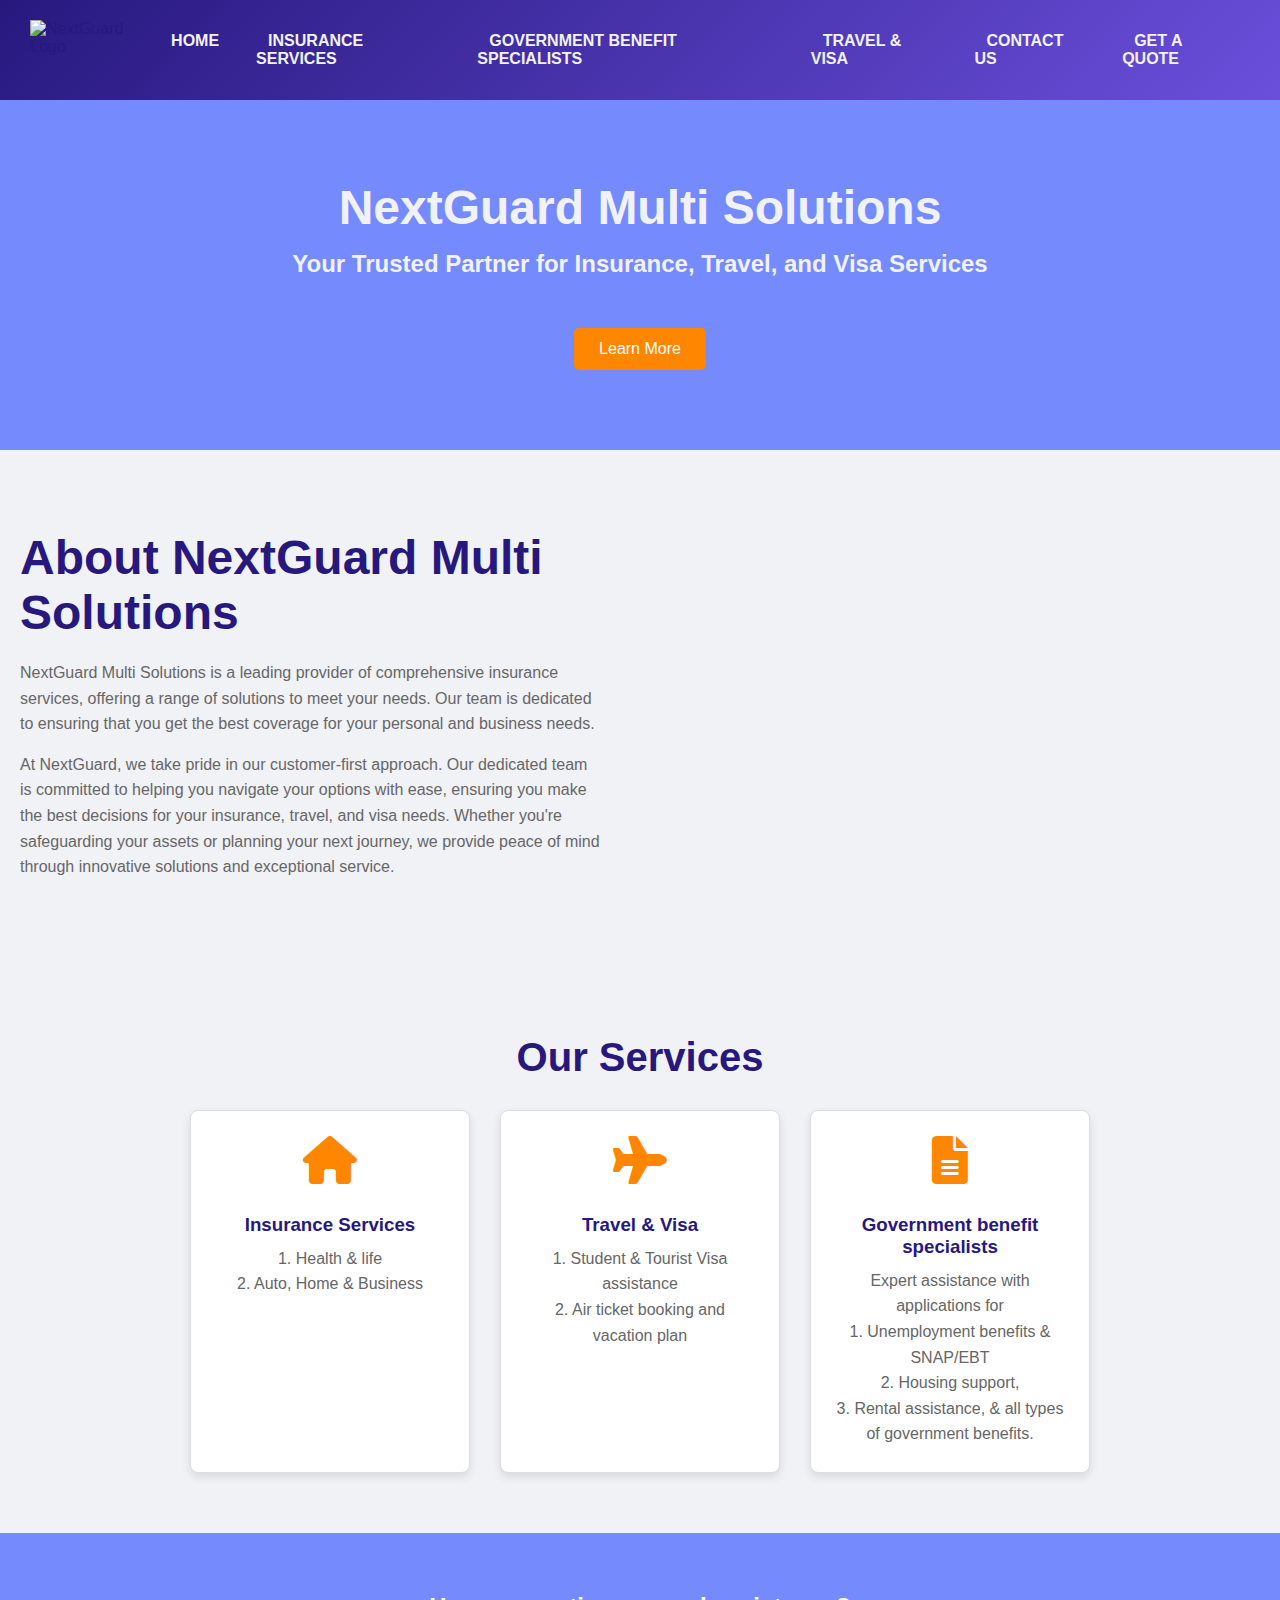
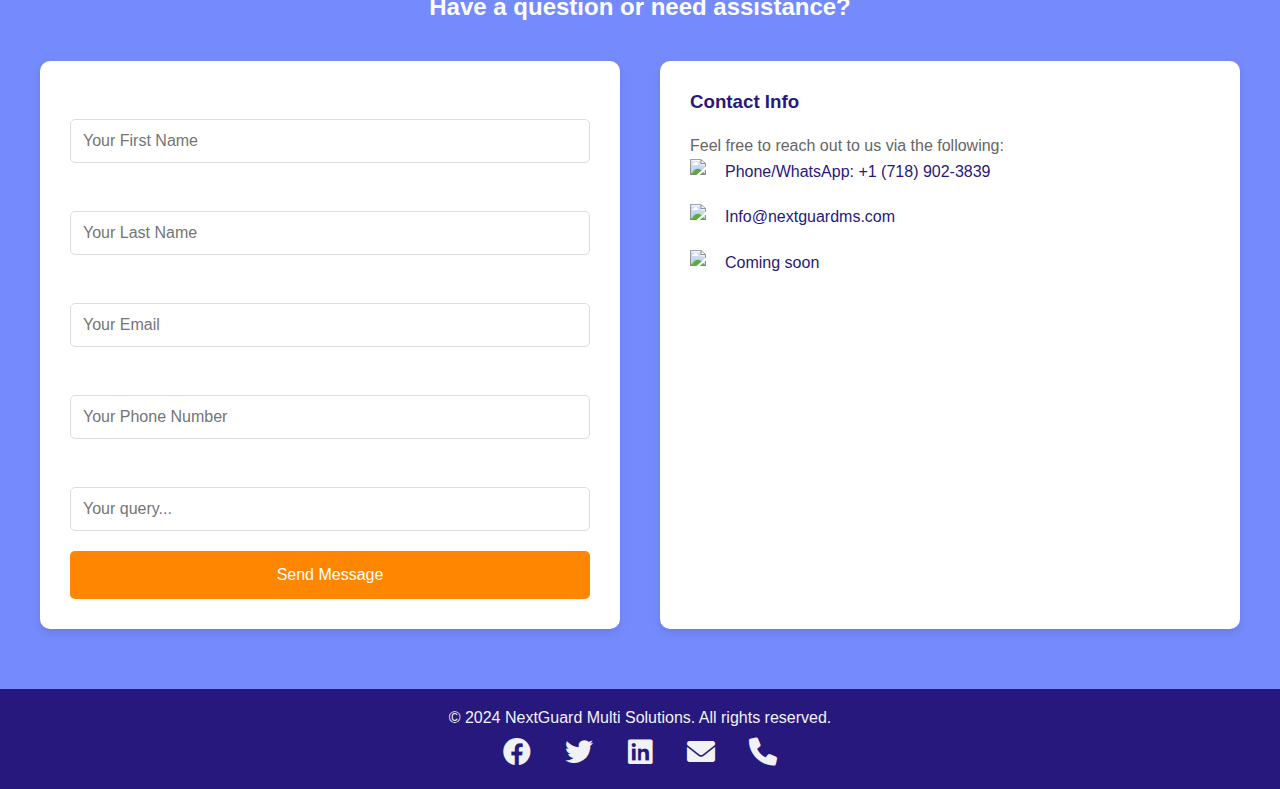
==== commit 8bdb3081: "Update index.html" ====
--- a/index.html
+++ b/index.html
@@ -40,7 +40,7 @@
     <!-- Hero Section -->
     <section class="hero">
         <h1>NextGuard Multi Solutions</h1>
-        <h3>Your Trusted Partner for Insurance, Auto, Travel, and Visa Services</h3>
+        <h3>Your Trusted Partner for Insurance, Travel, and Visa Services</h3>
         <a href="#services" class="btn-primary">Learn More</a>
     </section>
 
@@ -143,7 +143,7 @@
                         <div class="contact-item">
                             <img src="https://workik-widget-assets.s3.amazonaws.com/widget-assets/images/ET22.jpg"
                                 alt="Email Icon">
-                            <p>Info@nextguard.org</p>
+                            <p>Info@nextguardms.com</p>
                         </div>
                         <div class="contact-item">
                             <img src="https://workik-widget-assets.s3.amazonaws.com/widget-assets/images/ET23.jpg"
@@ -165,7 +165,7 @@
             <a href="https://www.facebook.com/bigbrother.01" target="_blank"><i class="fab fa-facebook"></i></a>
             <a href="#"><i class="fab fa-twitter"></i></a>
             <a href="https://www.linkedin.com/in/zihadi-imran-50335b57/"><i class="fab fa-linkedin"></i></a>
-            <a href="mailto:Info@nextguard.org"><i class="fas fa-envelope"></i></a>
+            <a href="mailto:Info@nextguardms.com"><i class="fas fa-envelope"></i></a>
             <a href="tel:+17189023839"><i class="fas fa-phone"></i></a>
 
 
